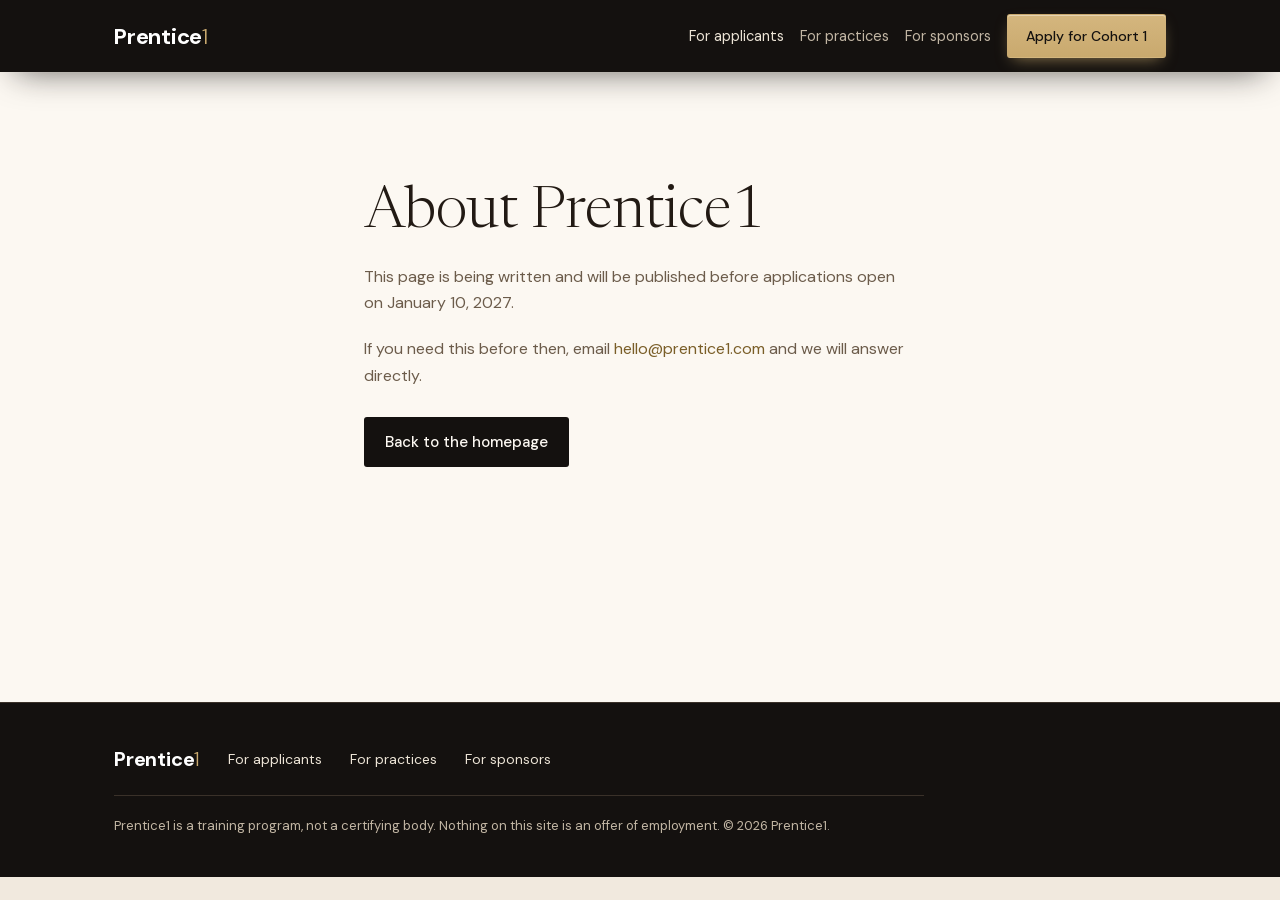
==== about/index.html @ 549a9b2e "Add /apply, the policy stubs, 404, robots, sitemap and the icon set /apply is single column on cream" ====
<!doctype html>
<html lang="en">
<head>
<meta charset="utf-8">
<meta name="viewport" content="width=device-width, initial-scale=1, viewport-fit=cover">
<meta name="theme-color" content="#14110F">
<title>About Prentice1 · Prentice1</title>
<meta name="description" content="Who Prentice1 is and why the program exists.">
<meta name="robots" content="noindex,follow">
<link rel="canonical" href="https://prentice1.com/about/">
<link rel="icon" href="/favicon.ico" sizes="any">
<link rel="icon" href="/assets/og/icon.svg" type="image/svg+xml">
<link rel="apple-touch-icon" href="/apple-touch-icon.png">
<link rel="manifest" href="/site.webmanifest">
<link rel="stylesheet" href="/assets/fonts/fonts.css">
<link rel="stylesheet" href="/assets/css/site.css">
</head>
<body>
<a class="skip" href="#main">Skip to content</a>
<header class="header">
  <div class="header__inner">
    <a class="wordmark" href="/">Prentice<span>1</span></a>
    <button class="menu-btn" data-menu-toggle aria-expanded="false" aria-controls="primary-nav">Menu</button>
    <nav class="nav" id="primary-nav" aria-label="Main">
      <a class="nav__link" href="/">For applicants</a>
      <a class="nav__link nav__link--dim" href="/practices/">For practices</a>
      <a class="nav__link nav__link--dim" href="/sponsors/">For sponsors</a>
      <a class="btn btn--gold nav__cta" href="/apply/">Apply for Cohort 1</a>
    </nav>
  </div>
</header>
<main id="main" class="plain">
  <div class="plain__wrap">
    <h1>About Prentice1</h1>
    <p>This page is being written and will be published before applications open on January 10, 2027.</p>
    <p>If you need this before then, email <a href="mailto:hello@prentice1.com">hello@prentice1.com</a> and we will answer directly.</p>
    <div class="plain__actions">
      <a class="btn btn--ink" href="/">Back to the homepage</a>
    </div>
  </div>
</main>
<footer class="footer footer--compact">
  <div class="wrap">
    <div class="footer__row">
      <span class="wordmark wordmark--sm">Prentice<span>1</span></span>
      <a href="/">For applicants</a>
      <a href="/practices/">For practices</a>
      <a href="/sponsors/">For sponsors</a>
    </div>
    <p class="footer__legal">Prentice1 is a training program, not a certifying body. Nothing on this site is an offer of employment. &copy; 2026 Prentice1.</p>
  </div>
</footer>
<script src="/assets/js/site.js" defer></script>
</body>
</html>
---- assets/fonts/fonts.css ----
/* Prentice1 web fonts, self-hosted (latin subset).
   Source: Google Fonts, SIL Open Font License 1.1 — self-hosting is permitted.

   DM Sans and Newsreader are VARIABLE fonts (verified: fvar/gvar/avar present
   in the woff2 table directory). Google served a byte-identical file for every
   weight requested, so the handoff shipped four copies of DM Sans and two of
   Newsreader. Declaring a weight range against one file instead drops 311 KB
   and, more importantly, four HTTP requests down to two.

   DM Mono and Gilda Display are static; their files differ and both stay. */

/* --- Newsreader · display serif (brand book §05) ------------------------- */
@font-face {
  font-family: 'Newsreader';
  font-style: normal;
  font-weight: 300 400;
  font-display: swap;
  src: url('./Newsreader.woff2') format('woff2');
  unicode-range: U+0000-00FF, U+0131, U+0152-0153, U+02BB-02BC, U+02C6, U+02DA, U+02DC, U+0304, U+0308, U+0329, U+2000-206F, U+20AC, U+2122, U+2191, U+2193, U+2212, U+2215, U+FEFF, U+FFFD;
}
@font-face {
  font-family: 'Newsreader';
  font-style: italic;
  font-weight: 300;
  font-display: swap;
  src: url('./Newsreader-Italic.woff2') format('woff2');
  unicode-range: U+0000-00FF, U+0131, U+0152-0153, U+02BB-02BC, U+02C6, U+02DA, U+02DC, U+0304, U+0308, U+0329, U+2000-206F, U+20AC, U+2122, U+2191, U+2193, U+2212, U+2215, U+FEFF, U+FFFD;
}

/* --- Gilda Display · large numerals only, 26px and up -------------------- */
@font-face {
  font-family: 'Gilda Display';
  font-style: normal;
  font-weight: 400;
  font-display: swap;
  src: url('./GildaDisplay.woff2') format('woff2');
  unicode-range: U+0000-00FF, U+0131, U+0152-0153, U+02BB-02BC, U+02C6, U+02DA, U+02DC, U+0304, U+0308, U+0329, U+2000-206F, U+20AC, U+2122, U+2191, U+2193, U+2212, U+2215, U+FEFF, U+FFFD;
}

/* --- DM Sans · interface and body; 700 wordmark, 300 the logo's "1" ------ */
@font-face {
  font-family: 'DM Sans';
  font-style: normal;
  font-weight: 300 700;
  font-display: swap;
  src: url('./DMSans.woff2') format('woff2');
  unicode-range: U+0000-00FF, U+0131, U+0152-0153, U+02BB-02BC, U+02C6, U+02DA, U+02DC, U+0304, U+0308, U+0329, U+2000-206F, U+20AC, U+2122, U+2191, U+2193, U+2212, U+2215, U+FEFF, U+FFFD;
}

/* --- DM Mono · eyebrows, labels, IDs, the pause control ------------------ */
@font-face {
  font-family: 'DM Mono';
  font-style: normal;
  font-weight: 400;
  font-display: swap;
  src: url('./DMMono-400.woff2') format('woff2');
  unicode-range: U+0000-00FF, U+0131, U+0152-0153, U+02BB-02BC, U+02C6, U+02DA, U+02DC, U+0304, U+0308, U+0329, U+2000-206F, U+20AC, U+2122, U+2191, U+2193, U+2212, U+2215, U+FEFF, U+FFFD;
}
@font-face {
  font-family: 'DM Mono';
  font-style: normal;
  font-weight: 500;
  font-display: swap;
  src: url('./DMMono-500.woff2') format('woff2');
  unicode-range: U+0000-00FF, U+0131, U+0152-0153, U+02BB-02BC, U+02C6, U+02DA, U+02DC, U+0304, U+0308, U+0329, U+2000-206F, U+20AC, U+2122, U+2191, U+2193, U+2212, U+2215, U+FEFF, U+FFFD;
}
---- assets/css/site.css ----
/* ============================================================================
   Prentice1 — shared stylesheet
   Values come from Brand Book Rev 2.0 (Oct 2026). Where the brand book, the
   redesign README and the .dc.html reference files disagree, the brand book
   wins — that is its own closing rule.
   ========================================================================= */

:root {
  /* --- Colour (brand book §04) ------------------------------------------ */
  --charcoal:      #14110F;   /* header, dark sections, heroes, footer */
  --stage:         #1C1815;   /* behind videos while they load */
  --page:          #F1E9DE;   /* body ground; the live-week section */
  --cream:         #FCF8F2;   /* cards; light sections */
  --gold-wash:     #FBF2E0;   /* audience tile fill, hover tint */
  --rule:          #E4D8C4;   /* borders, dividers */

  --ink:           #221A14;   /* primary text on light */
  --ink-2:         #6C5C4B;   /* body on light — the LIGHTEST ink allowed on cream */
  --ink-muted:     #9A8975;   /* footer column labels */
  --on-dark:       #ECE4D6;   /* primary text on charcoal */
  --on-dark-dim:   #C2B6A4;   /* secondary text on charcoal */

  --gold:          #C9A96E;   /* the accent: CTAs, rules, focus rings */
  --gold-top:      #D4B67E;   /* top stop of the CTA gradient */
  --gold-light:    #E8C07A;   /* gold text on dark, eyebrows on dark */
  --highlight:     #F2D49C;   /* gold text on the CTA-section secondary button */
  --gold-deep:     #7A5E28;   /* ALL gold text on cream — never --gold (2.1:1) */
  --link-hover:    #5E4720;
  --divider-dark:  #3A3129;   /* dividers on charcoal */

  /* States are never decoration and never appear without a word (§04).
     The site uses only the error tone, for form validation on /apply.
     TODO: confirm the full state ramp against the brand book's colour section
     before any second state is introduced. */
  --state-err:     #A8503E;

  /* --- Type (brand book §05) -------------------------------------------- */
  --display: 'Newsreader', Georgia, serif;        /* headlines, section titles */
  --numeral: 'Gilda Display', Georgia, serif;     /* figures 26px+ ONLY, never words */
  --sans:    'DM Sans', system-ui, sans-serif;    /* everything read or pressed */
  --mono:    'DM Mono', monospace;                /* eyebrows, labels, IDs */

  /* --- Space (brand book §09) ------------------------------------------- */
  --s-1: 4px;   --s-2: 8px;   --s-3: 10px;  --s-4: 12px;
  --s-5: 14px;  --s-6: 16px;  --s-7: 20px;  --s-8: 24px;
  --s-9: 32px;  --s-10: 40px; --s-11: 56px; --s-12: 72px;

  --gutter:  clamp(20px, 5vw, 64px);
  --section: clamp(64px, 9vw, 112px);
  --measure: 1180px;   /* content max-width */
  --measure-faq: 880px;
  --measure-tile: 960px;

  /* --- Form and depth (brand book §06) ---------------------------------- */
  --r-control: 3px;    /* buttons, inputs */
  --r-card:    8px;    /* cards, image frames, dark CTA panels */
  --r-frame:   10px;   /* the screen-recording frame */
  --r-pill:    100px;  /* pills, chips, audience CTAs */

  --shadow-card:  0 1px 2px rgba(34,26,20,0.03), 0 8px 24px -16px rgba(34,26,20,0.14);
  --shadow-gold:  0 1px 2px rgba(34,26,20,0.04), 0 12px 28px -18px rgba(122,94,40,0.35);
  --shadow-dark:  inset 0 1px 0 rgba(255,255,255,0.05), 0 2px 4px rgba(34,26,20,0.12), 0 28px 60px -28px rgba(20,17,15,0.7);
  --shadow-cta:   inset 0 1px 0 rgba(255,255,255,0.4), 0 6px 16px -6px rgba(201,169,110,0.7);
  --shadow-head:  0 1px 0 rgba(236,228,214,0.07), 0 14px 34px -16px rgba(20,17,15,0.7);
  --shadow-media: 0 30px 60px -30px rgba(20,17,15,0.45);

  /* --- Motion (brand book §07) ------------------------------------------
     One curve. Nothing over 600ms. Nothing bounces. Nothing slides in from an
     edge. The sign-in transition is the single exception and lives in the
     platform, not here. */
  --ease: cubic-bezier(0.22, 0.7, 0.2, 1);
  --t-fast: 240ms;
  --t-base: 380ms;
  --t-slow: 560ms;
}

/* The grounds are fixed per section (§14) — there is deliberately no
   prefers-color-scheme handling. The previous site interpolated the whole
   palette on scroll; Rev 2.0 replaced that with solid, per-section grounds. */

/* ============================================================================
   Base
   ========================================================================= */

*, *::before, *::after { box-sizing: border-box; }

html { scroll-behavior: smooth; }

html, body { margin: 0; padding: 0; background: var(--page); }

body {
  font-family: var(--sans);
  font-size: 16px;
  line-height: 1.6;
  color: var(--ink);
  -webkit-font-smoothing: antialiased;
  font-variant-numeric: lining-nums;   /* numbers sit on the baseline (§05) */
}

a { color: var(--gold-deep); text-decoration: none; }
a:hover { color: var(--link-hover); text-decoration: underline; }

img, video { max-width: 100%; display: block; }

button, input, select, textarea { font: inherit; color: inherit; }

/* §13: no control without a visible focus ring. */
:focus-visible { outline: 2px solid var(--gold); outline-offset: 3px; }

::selection { background: rgba(201, 169, 110, 0.35); }

h1, h2, h3, h4 { margin: 0; font-family: var(--display); font-weight: 300; color: var(--ink); }

/* §05: display headings never break to one word per line. */
h1, h2 { text-wrap: pretty; }

p { margin: 0; }

/* ============================================================================
   Shared primitives
   ========================================================================= */

.wrap { max-width: var(--measure); margin: 0 auto; padding-inline: var(--gutter); }

/* Anchor targets clear the sticky header. */
[id] { scroll-margin-top: 64px; }

/* §05 floor: 10.5px is the smallest text anywhere. */
.eyebrow {
  font-family: var(--mono);
  font-size: 11.5px;
  letter-spacing: 0.12em;
  text-transform: uppercase;
  color: var(--gold-deep);
}
.eyebrow--on-dark { color: var(--gold-light); }

/* Skip link: off-screen until focused, then a gold pill top-left. */
.skip {
  position: absolute;
  left: -9999px;
  top: 8px;
  z-index: 100;
  background: var(--gold);
  color: var(--charcoal);
  padding: 8px 14px;
  border-radius: var(--r-pill);
}
.skip:focus { left: 8px; text-decoration: none; }

/* --- Buttons -------------------------------------------------------------
   §07: hover lifts 1px on the website, and every button presses to 0.985. */
.btn {
  display: inline-flex;
  align-items: center;
  justify-content: center;
  gap: var(--s-2);
  padding: 12px 20px;
  border: 1px solid transparent;
  border-radius: var(--r-control);
  font-size: 15px;
  font-weight: 500;
  text-decoration: none;
  cursor: pointer;
  transition: transform var(--t-fast) var(--ease),
              background-color var(--t-fast) var(--ease),
              border-color var(--t-fast) var(--ease),
              color var(--t-fast) var(--ease);
}
.btn:hover { text-decoration: none; transform: translateY(-1px); }
.btn:active { transform: scale(0.985); }

.btn--gold {
  background: linear-gradient(180deg, var(--gold-top) 0%, var(--gold) 100%);
  color: var(--charcoal);
  box-shadow: var(--shadow-cta);
  white-space: nowrap;
}
.btn--gold:hover { color: var(--charcoal); }

.btn--outline {
  background: transparent;
  border-color: var(--gold);
  color: var(--gold-light);
}
.btn--outline:hover { color: var(--highlight); }

/* Solid charcoal on a video ground — must stay readable over moving footage. */
.btn--dark {
  background: var(--charcoal);
  border-color: var(--gold);
  color: var(--highlight);
}
.btn--dark:hover { color: var(--highlight); }

.btn--ink { background: var(--charcoal); color: var(--cream); }
.btn--ink:hover { color: var(--cream); }

/* --- Motion utilities ----------------------------------------------------
   §13: no content depends on motion. Everything below renders visible by
   default; site.js adds .motion-ready to <html> only once it has confirmed
   IntersectionObserver support, and only then do the hidden states apply.
   If the script never runs, the page simply reads. */

.motion-ready .rv {
  opacity: 0;
  transform: translateY(6px);
  transition: opacity var(--t-base) var(--ease) var(--rv-delay, 0s),
              transform var(--t-base) var(--ease) var(--rv-delay, 0s);
}
.motion-ready .rv.is-in { opacity: 1; transform: none; }

.motion-ready .unveil {
  opacity: 0;
  transform: scale(1.01);
  transition: opacity var(--t-slow) var(--ease), transform var(--t-slow) var(--ease);
}
.motion-ready .unveil.is-in { opacity: 1; transform: none; }

/* Scroll progress: a mapping of position, not an animation, so it has no
   duration to cap. */
.progress {
  position: fixed;
  inset: 0 0 auto 0;
  height: 2px;
  background: var(--gold);
  transform: scaleX(0);
  transform-origin: 0 50%;
  z-index: 60;
  pointer-events: none;
}

/* §07: reduced motion is mandatory — every animation collapses to 1ms. */
@media (prefers-reduced-motion: reduce) {
  html { scroll-behavior: auto; }
  *, *::before, *::after {
    animation-duration: 1ms !important;
    animation-iteration-count: 1 !important;
    transition-duration: 1ms !important;
  }
  .motion-ready .rv,
  .motion-ready .unveil { opacity: 1; transform: none; }
  .progress { display: none; }
}

/* ============================================================================
   Layout helpers
   ========================================================================= */

.stack-32 { display: flex; flex-direction: column; gap: var(--s-9); }
.stack-36 { display: flex; flex-direction: column; gap: 36px; }
.stack-40 { display: flex; flex-direction: column; gap: var(--s-10); }
.stack-56 { display: flex; flex-direction: column; gap: clamp(40px, 5vw, 64px); }

.section { padding: var(--section) 0; }
.section--cream    { background: var(--cream); }
.section--page     { background: var(--page); }
.section--ruled    { border-top: 1px solid var(--rule); border-bottom: 1px solid var(--rule); }
.section--top-rule { border-top: 1px solid var(--rule); }

.sec-head { display: flex; flex-direction: column; gap: var(--s-5); max-width: 720px; }
.sec-head--narrow { max-width: 640px; gap: var(--s-6); }
.sec-head h2 { font-size: clamp(38px, 4.6vw, 58px); line-height: 1.02; }
.h2--big { font-size: clamp(44px, 5.6vw, 76px); line-height: 1; letter-spacing: -0.015em; }
.lede { font-size: 17px; line-height: 1.65; color: var(--ink-2); }

.credit { font-size: 12px; color: var(--ink-2); margin-top: var(--s-5); }

/* ============================================================================
   Header
   ========================================================================= */

.header {
  position: sticky; top: 0; z-index: 50;
  background: var(--charcoal);
  box-shadow: var(--shadow-head);
}
.header__inner {
  max-width: var(--measure); margin: 0 auto;
  padding: var(--s-5) var(--gutter);
  display: flex; align-items: center; gap: var(--s-8); flex-wrap: wrap;
}

/* Brand book §03: "Prentice" DM Sans 700, the "1" DM Sans 300 in gold.
   The reference file set the 1 at 400; the brand book wins. */
.wordmark { font-size: 22px; font-weight: 700; color: #FFFFFF; letter-spacing: -0.01em; text-decoration: none; }
.wordmark:hover { color: #FFFFFF; text-decoration: none; }
.wordmark span { color: var(--gold); font-weight: 300; }
.wordmark--sm { font-size: 20px; }

.nav { display: flex; gap: 6px var(--s-6); flex-wrap: wrap; align-items: center; flex: 1; justify-content: flex-end; }
.nav__link { color: var(--on-dark); font-size: 14.5px; }
.nav__link:hover { color: var(--gold-light); text-decoration: none; }
.nav__link--dim { color: var(--on-dark-dim); }
.nav__divider { width: 1px; height: 18px; background: rgba(236, 228, 214, 0.22); }
.nav__cta { font-size: 14px; padding: var(--s-3) 18px; }
/* .btn is inline-flex, which beats the browser's own [hidden] rule — without this
   a signed-out visitor would still see Dashboard. */
.auth[hidden] { display: none; }

.menu-btn {
  display: none;
  background: none; border: 1px solid rgba(236, 228, 214, 0.25);
  color: var(--on-dark); padding: var(--s-2) var(--s-4);
  border-radius: var(--r-control); cursor: pointer; font-size: 14px;
}

@media (max-width: 820px) {
  .menu-btn { display: block; margin-left: auto; }
  .nav {
    display: none; width: 100%; flex-direction: column;
    align-items: flex-start; gap: var(--s-5); padding-top: var(--s-6);
  }
  .nav.is-open { display: flex; }
  /* Rotated for the column menu: a 1px x 18px bar stacked between full-width
     rows reads as a stray tick rather than a separator. */
  .nav__divider { width: 100%; height: 1px; }
}

/* ============================================================================
   Hero
   ========================================================================= */

.hero { background: var(--charcoal); position: relative; overflow: hidden; }
.hero__media { position: absolute; inset: 0; }
.hero__video {
  position: absolute; top: 0; bottom: 0; right: 0; left: 18%;
  width: 82%; height: 100%;
  object-fit: cover; object-position: 30% 30%;
  opacity: 0.62; filter: saturate(0.8) contrast(1.05);
  -webkit-mask-image: linear-gradient(90deg, transparent 0%, #000 12%);
          mask-image: linear-gradient(90deg, transparent 0%, #000 12%);
}
.hero__scrim {
  position: absolute; inset: 0;
  background: linear-gradient(90deg, rgba(20,17,15,0.94) 0%, rgba(20,17,15,0.84) 36%, rgba(20,17,15,0.28) 70%, rgba(20,17,15,0.42) 100%);
}
.hero__fade {
  position: absolute; left: 0; right: 0; bottom: 0; height: 42%;
  background: linear-gradient(180deg, transparent, var(--charcoal));
}
.hero__glow {
  position: absolute; left: -10%; top: -20%; width: 60%; height: 90%;
  background: radial-gradient(closest-side, rgba(201,169,110,0.14), transparent);
  pointer-events: none;
}

.hero__inner {
  position: relative; max-width: var(--measure); margin: 0 auto;
  padding: clamp(48px, 7vw, 96px) var(--gutter) 0;
  display: flex; flex-wrap: wrap; gap: clamp(32px, 5vw, 64px); align-items: flex-end;
}
.hero__col {
  flex: 1.6 1 520px; min-width: 0; max-width: 720px;
  display: flex; flex-direction: column; gap: 22px;
  padding-bottom: clamp(0px, 4vw, 56px);
}
.hero__spacer { height: clamp(24px, 9vh, 110px); }
.hero__h1 {
  font-size: clamp(44px, 5.4vw, 74px); line-height: 1;
  letter-spacing: -0.02em; color: #FFFFFF;
}
.hero__sub {
  font-family: var(--display); font-style: italic; font-weight: 300;
  font-size: clamp(24px, 2.6vw, 30px); line-height: 1.2; color: var(--gold-light);
}
.hero__lede { font-size: 17px; line-height: 1.65; color: var(--on-dark-dim); max-width: 54ch; text-wrap: pretty; }
.hero__actions { display: flex; gap: var(--s-4); flex-wrap: wrap; align-items: center; margin-top: 6px; }
.hero__micro { font-size: 13.5px; color: var(--on-dark-dim); }

/* WCAG 2.2.2 pause control. */
.pause-pill {
  position: absolute; right: var(--gutter); top: var(--s-8); z-index: 3;
  display: flex; align-items: center; gap: var(--s-2);
  background: rgba(20, 17, 15, 0.55);
  border: 1px solid rgba(236, 228, 214, 0.25);
  color: var(--on-dark);
  border-radius: var(--r-pill); padding: 7px var(--s-4);
  font-family: var(--mono); font-size: 10.5px; letter-spacing: 0.1em;
  cursor: pointer; backdrop-filter: blur(8px);
  transition: border-color var(--t-fast) var(--ease), color var(--t-fast) var(--ease);
}
.pause-pill:hover { border-color: var(--gold); color: var(--gold-light); }

.factbar-wrap { position: relative; max-width: var(--measure); margin: 0 auto; padding: 0 var(--gutter); }
.factbar {
  margin: 0; display: grid;
  grid-template-columns: repeat(auto-fit, minmax(min(100%, 200px), 1fr));
  border-top: 1px solid rgba(201, 169, 110, 0.6);
}
.factbar__item { padding: 22px var(--s-7) 26px; border-right: 1px solid rgba(236, 228, 214, 0.12); }
.factbar__item:first-child { padding-left: 0; }
.factbar__item:last-child { padding-right: 0; border-right: 0; }
.factbar dt { font-family: var(--mono); font-size: 11px; letter-spacing: 0.1em; color: var(--on-dark-dim); }
.factbar dd { margin: 6px 0 0; font-size: 17px; color: #FFFFFF; }

/* ============================================================================
   Audience tile
   ========================================================================= */

.audience {
  background: var(--cream); border-bottom: 1px solid var(--rule);
  padding: clamp(40px, 5vw, 64px) var(--gutter);
}
.audience__tile {
  max-width: var(--measure-tile); margin: 0 auto;
  background: var(--gold-wash);
  border: 1px solid rgba(201, 169, 110, 0.55);
  border-radius: var(--r-card); overflow: hidden;
  display: grid; grid-template-columns: repeat(auto-fit, minmax(min(100%, 320px), 1fr));
  grid-auto-rows: auto;
  box-shadow: var(--shadow-gold);
}
/* Subgrid keeps the label, title, description and link aligned across both halves. */
.audience__half {
  display: grid; grid-row: span 4; grid-template-rows: subgrid; row-gap: 6px;
  padding: clamp(22px, 2.6vw, 30px) clamp(22px, 2.8vw, 34px);
  color: var(--ink);
  transition: background-color var(--t-fast) var(--ease);
}
.audience__half:hover { background: #F6E7CB; color: var(--ink); text-decoration: none; }
.audience__half--right { border-left: 1px solid rgba(201, 169, 110, 0.55); }
.audience__t { font-family: var(--display); font-weight: 400; font-size: clamp(22px, 2.2vw, 26px); line-height: 1.1; color: var(--charcoal); }
.audience__b { font-size: 14.5px; line-height: 1.5; color: var(--ink-2); }
.audience__go { margin-top: var(--s-3); font-size: 14px; font-weight: 500; color: var(--gold-deep); }

/* ============================================================================
   How it works
   ========================================================================= */

.phase-grid { display: grid; grid-template-columns: repeat(auto-fit, minmax(min(100%, 300px), 1fr)); gap: var(--s-6); }
.phase-card {
  background: var(--cream); border: 1px solid var(--rule);
  border-radius: var(--r-card); padding: 26px;
  display: flex; flex-direction: column; gap: var(--s-4);
  box-shadow: var(--shadow-card);
  transition: border-color var(--t-fast) var(--ease);
}
/* §07 gives the 1px lift to buttons; cards turn their border gold and do not move. */
.phase-card:hover { border-color: var(--gold); text-decoration: none; }
.phase-card h3 { font-weight: 400; font-size: 32px; line-height: 1.05; }
.phase-card p { font-size: 15px; line-height: 1.6; color: var(--ink-2); }
.phase-card .go { margin-top: auto; padding-top: 6px; font-size: 14px; font-weight: 500; color: var(--gold-deep); }
.phase-card--dark { background: var(--charcoal); border-color: var(--charcoal); box-shadow: var(--shadow-dark); }
.phase-card--dark h3 { color: #FFFFFF; }
.phase-card--dark p { color: var(--on-dark-dim); }
.phase-card--dark .go { color: var(--gold-light); }

/* ============================================================================
   Classroom
   ========================================================================= */

.classroom { display: flex; flex-wrap: wrap; gap: clamp(28px, 4vw, 56px); align-items: center; justify-content: center; }
.classroom__fig { margin: 0; flex: 1.3 1 460px; min-width: 0; max-width: 640px; display: flex; flex-direction: column; gap: var(--s-3); }
.classroom__fig figcaption,
.group-fig figcaption { font-size: 13px; color: var(--ink-2); }

.frame { position: relative; width: 100%; overflow: hidden; background: var(--charcoal); box-shadow: var(--shadow-media); }
.frame video { position: absolute; inset: 0; width: 100%; height: 100%; object-fit: cover; }
.frame--square { aspect-ratio: 1 / 1; border-radius: var(--r-frame); border: 1px solid var(--rule); }
.frame--square video { object-position: 50% 50%; }
.frame--16x9 { aspect-ratio: 16 / 9; border-radius: var(--r-card); background: var(--stage); }
.frame--16x9 video { object-position: 40% 30%; }

.hairline-list { flex: 1 1 340px; min-width: 0; max-width: 520px; display: flex; flex-direction: column; border-top: 1px solid var(--charcoal); }
.hairline-list__item { padding: 18px 0; border-bottom: 1px solid var(--rule); }
.hairline-list__t { font-size: 16px; font-weight: 500; color: var(--ink); }
.hairline-list__b { margin-top: var(--s-1); font-size: 15px; line-height: 1.55; color: var(--ink-2); }

/* ============================================================================
   Live week
   ========================================================================= */

.group-fig { margin: 0; display: flex; flex-direction: column; gap: var(--s-3); }
.group-fig img {
  width: 100%; height: auto; aspect-ratio: 21 / 9; object-fit: cover; object-position: center 22%;
  border-radius: var(--r-card); box-shadow: var(--shadow-media);
}
.feature-grid { display: grid; grid-template-columns: repeat(auto-fit, minmax(min(100%, 260px), 1fr)); gap: 28px; }
.feature { padding: var(--s-7) 0 0; border-top: 1px solid var(--charcoal); display: flex; flex-direction: column; gap: var(--s-2); }
.feature h3 { font-family: var(--sans); font-size: 19px; font-weight: 500; color: var(--ink); }
.feature p { font-size: 15px; line-height: 1.6; color: var(--ink-2); }

/* ============================================================================
   Prentice Day
   ========================================================================= */

.pday { background: var(--charcoal); border-top: 1px solid var(--gold); position: relative; overflow: hidden; }
.pday__media { position: absolute; inset: 0; }
.pday__video {
  position: absolute; top: 0; bottom: 0; right: 0; left: 18%;
  width: 82%; height: 100%;
  object-fit: cover; object-position: 50% 40%;
  opacity: 0.62; filter: saturate(0.75) contrast(1.05);
  -webkit-mask-image: linear-gradient(90deg, transparent 0%, #000 16%);
          mask-image: linear-gradient(90deg, transparent 0%, #000 16%);
}
.pday__scrim {
  position: absolute; inset: 0;
  background: linear-gradient(90deg, rgba(20,17,15,0.94) 0%, rgba(20,17,15,0.84) 36%, rgba(20,17,15,0.28) 70%, rgba(20,17,15,0.42) 100%);
}
.pday__fade { position: absolute; left: 0; right: 0; bottom: 0; height: 45%; background: linear-gradient(180deg, transparent, var(--charcoal)); }
.pday__inner {
  position: relative; max-width: var(--measure); margin: 0 auto;
  padding: clamp(96px, 13vw, 180px) var(--gutter) clamp(48px, 6vw, 72px);
  display: flex; flex-direction: column; gap: var(--s-9);
}
.pday__h2 { font-size: clamp(56px, 8vw, 112px); line-height: 0.95; color: #FFFFFF; }
.pday__lede { font-size: 18px; line-height: 1.65; color: var(--on-dark); max-width: 56ch; text-wrap: pretty; }
.pday__disclaimer {
  padding-top: var(--s-7); border-top: 1px solid rgba(236, 228, 214, 0.16);
  font-size: 13.5px; line-height: 1.6; color: var(--on-dark-dim); max-width: 76ch;
}

.statrow {
  display: grid; grid-template-columns: repeat(auto-fit, minmax(min(100%, 220px), 1fr));
  border-top: 1px solid var(--gold); margin-top: clamp(16px, 4vw, 48px);
}
.stat {
  padding: 26px var(--s-7); border-right: 1px solid rgba(236, 228, 214, 0.16);
  display: flex; flex-direction: column; align-items: center; text-align: center; gap: var(--s-2);
}
.stat:last-child { border-right: 0; }
.stat b { font-family: var(--numeral); font-weight: 400; font-size: clamp(52px, 6vw, 76px); line-height: 1; color: #FFFFFF; }
.stat .stat--gold { color: var(--gold-light); }
.stat span { font-size: 14px; color: var(--on-dark-dim); }

/* ============================================================================
   Who trains you
   ========================================================================= */

.rivkin {
  display: flex; flex-wrap: wrap; gap: clamp(28px, 4vw, 56px); align-items: stretch;
  border-top: 2px solid var(--charcoal); padding-top: var(--s-9);
}
.rivkin__photo {
  flex: 1 1 320px; min-width: 0; max-width: 460px; min-height: 420px;
  position: relative; border-radius: var(--r-card); overflow: hidden; background: var(--rule);
}
.rivkin__photo img { position: absolute; inset: 0; width: 100%; height: 100%; object-fit: cover; object-position: center 18%; }
.rivkin__body { flex: 1.2 1 400px; min-width: 0; display: flex; flex-direction: column; gap: var(--s-5); }
.rivkin__name { font-size: clamp(32px, 3.8vw, 52px); line-height: 1; white-space: nowrap; }
.rivkin__lead { font-size: 17px; color: var(--ink); }
.creds { list-style: none; margin: var(--s-2) 0 0; padding: 0; border-top: 1px solid var(--rule); }
.creds li { padding: 11px 0; border-bottom: 1px solid var(--rule); font-size: 15.5px; }
.rivkin__video { margin-top: var(--s-5); }

.carousel { display: flex; flex-direction: column; gap: var(--s-6); margin-top: clamp(8px, 2vw, 24px); }
.carousel__head { display: flex; justify-content: space-between; align-items: center; gap: var(--s-6); flex-wrap: wrap; }
.carousel__ctrls { display: flex; align-items: center; gap: var(--s-5); }
.carousel__dots { display: flex; gap: 6px; }
.dot {
  width: 6px; height: 6px; border: 0; padding: 0; border-radius: 3px;
  background: var(--rule); cursor: pointer;
  transition: width var(--t-fast) var(--ease), background-color var(--t-fast) var(--ease);
}
.dot.is-on { width: 22px; background: var(--gold-deep); }
.carousel__btn {
  width: 38px; height: 38px; border-radius: 50%;
  border: 1px solid var(--gold); background: transparent; color: var(--gold-deep);
  cursor: pointer; font-size: 15px; display: flex; align-items: center; justify-content: center;
  transition: background-color var(--t-fast) var(--ease);
}
.carousel__btn:hover { background: var(--gold-wash); }
/* No `scroll-behavior: smooth` here, deliberately. Combined with
   `scroll-snap-type: x mandatory` it deadlocks: snap re-targets the in-flight
   smooth scroll on every frame and scrollLeft never leaves 0, so the arrows
   and the auto-advance silently do nothing. site.js passes `behavior` to
   scrollTo instead, which snaps correctly and still animates. Native touch
   and trackpad scrolling are unaffected. */
.carousel__track {
  display: flex; gap: var(--s-6); overflow-x: auto;
  scroll-snap-type: x mandatory;
  scrollbar-width: none;
  border-top: 1px solid var(--charcoal); padding-top: var(--s-7);
}
.carousel__track::-webkit-scrollbar { display: none; }
.fac-card {
  flex: 0 0 min(100%, 440px); scroll-snap-align: start;
  display: grid; grid-template-columns: 140px minmax(0, 1fr);
  background: var(--cream); border: 1px solid var(--rule);
  border-radius: var(--r-card); overflow: hidden; box-shadow: var(--shadow-card);
}
.fac-card img { width: 140px; height: 180px; object-fit: cover; object-position: center 18%; }
.fac-card__body { padding: var(--s-7) 22px; display: flex; flex-direction: column; gap: 6px; }
.fac-card__head { display: flex; align-items: baseline; gap: var(--s-3); flex-wrap: wrap; }
.fac-card__name { font-family: var(--display); font-weight: 400; font-size: 26px; line-height: 1; color: var(--charcoal); }
.fac-card__cred { font-family: var(--mono); font-size: 11px; letter-spacing: 0.1em; color: var(--gold-deep); }
.fac-card p { margin: var(--s-1) 0 0; font-size: 14.5px; line-height: 1.55; color: var(--ink-2); }

.also { display: flex; flex-direction: column; gap: var(--s-6); margin-top: clamp(8px, 2vw, 24px); }
.also__grid { display: grid; grid-template-columns: repeat(auto-fit, minmax(min(100%, 380px), 1fr)); gap: var(--s-7) clamp(28px, 4vw, 56px); }
.teacher { display: grid; grid-template-columns: 56px minmax(0, 1fr); gap: var(--s-6); align-items: start; padding: var(--s-7) 0 0; border-top: 1px solid var(--charcoal); }
.teacher img { width: 56px; height: 56px; border-radius: 50%; object-fit: cover; }
.teacher__body { display: flex; flex-direction: column; gap: var(--s-1); }
.teacher__head { display: flex; flex-wrap: wrap; gap: var(--s-1) var(--s-3); align-items: baseline; }
.teacher__name { font-size: 16px; font-weight: 500; color: var(--ink); }
.teacher__tag { font-family: var(--mono); font-size: 10.5px; letter-spacing: 0.08em; color: var(--gold-deep); }
.teacher__title { font-size: 15px; line-height: 1.5; color: var(--ink); }
.teacher__bg { font-size: 13.5px; color: var(--ink-2); }

/* ============================================================================
   Tuition and admissions
   ========================================================================= */

.tuition { display: grid; grid-template-columns: repeat(auto-fit, minmax(min(100%, 400px), 1fr)); gap: clamp(32px, 5vw, 64px); align-items: start; }
.tuition__left { display: flex; flex-direction: column; gap: var(--s-7); }
.price { font-family: var(--numeral); font-weight: 400; font-size: clamp(64px, 8vw, 96px); line-height: 0.9; color: var(--charcoal); }
.tuition__fin { font-size: 16px; line-height: 1.6; color: var(--ink-2); }
.tuition__lists { display: grid; grid-template-columns: repeat(auto-fit, minmax(min(100%, 220px), 1fr)); gap: var(--s-8); border-top: 1px solid var(--charcoal); padding-top: var(--s-7); }
.tuition__lt { font-size: 14px; font-weight: 500; color: var(--ink); margin-bottom: var(--s-2); }
.ticks { list-style: none; margin: 0; padding: 0; display: flex; flex-direction: column; gap: 7px; font-size: 14.5px; line-height: 1.45; color: var(--ink); }
.ticks li { display: flex; gap: var(--s-2); }
.ticks .tick { color: var(--gold-deep); }
.ticks--muted { color: var(--ink-2); }
.ticks--muted .tick { color: inherit; }
.tuition__policy { display: inline-block; margin-top: var(--s-6); font-size: 14px; text-decoration: underline; }

.panel-dark {
  background: var(--charcoal); border-radius: var(--r-card);
  padding: clamp(24px, 3vw, 36px);
  display: flex; flex-direction: column; gap: var(--s-7);
  box-shadow: var(--shadow-dark);
}
.steps { list-style: none; margin: 0; padding: 0; }
.steps li { display: grid; grid-template-columns: 40px minmax(0, 1fr); gap: var(--s-4); padding: var(--s-6) 0; border-bottom: 1px solid var(--divider-dark); }
.steps__n { font-family: var(--numeral); font-size: 26px; line-height: 1; color: var(--gold-light); }
.steps__b { display: flex; flex-direction: column; gap: var(--s-1); }
.steps__t { font-size: 16px; font-weight: 500; color: #FFFFFF; }
.steps__d { font-size: 14.5px; line-height: 1.55; color: var(--on-dark-dim); }
.panel-dark__cta { align-self: flex-start; }

/* ============================================================================
   FAQ
   ========================================================================= */

.faq-wrap { max-width: var(--measure-faq); margin: 0 auto; padding: 0 var(--gutter); display: flex; flex-direction: column; gap: 28px; }
.faq { border-top: 1px solid var(--charcoal); }
.faq__item { border-bottom: 1px solid var(--rule); }
.faq__q {
  width: 100%; display: flex; justify-content: space-between; align-items: center; gap: var(--s-6);
  padding: var(--s-7) 0; background: none; border: 0; cursor: pointer; text-align: left;
  font-family: var(--sans); font-size: 17px; font-weight: 500; color: var(--ink);
}
/* The sign is generated from state, so the marker can never disagree with
   aria-expanded the way two hand-maintained values can. */
.faq__sign { font-family: var(--mono); font-size: 18px; color: var(--gold-deep); }
.faq__q[aria-expanded="false"] .faq__sign::after { content: "+"; }
.faq__q[aria-expanded="true"]  .faq__sign::after { content: "\2013"; }
/* §07: FAQ rows animate opacity only. */
.faq__a { animation: faq-in var(--t-base) var(--ease); }
.faq__a p { margin: 0; padding: 0 var(--s-10) 22px 0; font-size: 15.5px; line-height: 1.65; color: var(--ink-2); }
@keyframes faq-in { from { opacity: 0; } to { opacity: 1; } }

/* ============================================================================
   Final CTA
   ========================================================================= */

.final { background: var(--charcoal); padding: clamp(80px, 11vw, 140px) 0; position: relative; overflow: hidden; }
.final__media { position: absolute; inset: 0; }
.final__video {
  position: absolute; inset: 0; width: 100%; height: 100%;
  object-fit: cover; object-position: 30% 40%;
  opacity: 0.85; filter: saturate(0.95) contrast(1.08);
  transform: scaleX(-1);
}
.final__scrim {
  position: absolute; inset: 0;
  background: linear-gradient(90deg, rgba(20,17,15,0.96) 0%, rgba(20,17,15,0.9) 46%, rgba(20,17,15,0.2) 70%, rgba(20,17,15,0) 100%);
}
.final__inner {
  position: relative; max-width: var(--measure); margin: 0 auto; padding: 0 var(--gutter);
  display: flex; flex-wrap: wrap; gap: var(--s-9); align-items: flex-end; justify-content: space-between;
}
.final__col { display: flex; flex-direction: column; gap: var(--s-5); max-width: 640px; }
.final__col h2 { font-size: clamp(42px, 5.4vw, 72px); line-height: 1; color: #FFFFFF; }
.final__col p { font-size: 17px; color: var(--on-dark-dim); }
.final__actions { display: flex; gap: var(--s-4); flex-wrap: wrap; }

/* ============================================================================
   Footer
   ========================================================================= */

.footer { background: var(--charcoal); border-top: 1px solid var(--divider-dark); padding: var(--s-11) 0 var(--s-10); color: var(--on-dark-dim); }
.footer__cols { display: grid; grid-template-columns: repeat(auto-fit, minmax(min(100%, 170px), 1fr)); gap: 28px; }
.footer__brand { display: flex; flex-direction: column; gap: var(--s-2); font-size: 14px; }
.footer__col { display: flex; flex-direction: column; gap: var(--s-2); font-size: 14px; }
.footer__lt { font-family: var(--mono); font-size: 11px; letter-spacing: 0.1em; color: var(--ink-muted); }
.footer__col a { color: var(--on-dark); }
.footer__col a:hover { color: var(--gold-light); }
.footer__email { color: var(--gold-light); }
.footer__legal { margin: 0; padding-top: var(--s-7); border-top: 1px solid var(--divider-dark); font-size: 13px; line-height: 1.6; max-width: 90ch; }
.footer .wrap { display: flex; flex-direction: column; gap: 36px; }

/* ============================================================================
   Secondary pages (/practices, /sponsors)
   ========================================================================= */

/* Current page in the nav: gold with a gold underline, matching aria-current. */
.nav__link--current {
  color: var(--gold-light);
  border-bottom: 1px solid var(--gold);
  padding-bottom: 2px;
}
.nav__link--current:hover { color: var(--gold-light); }

.section--dark     { background: var(--charcoal); }
.section--gold-top { border-top: 1px solid var(--gold); }
.section--cta      { padding: clamp(64px, 9vw, 104px) 0; }
.h2--on-dark       { color: #FFFFFF; }

/* --- Split hero ---------------------------------------------------------- */
.hero--split { padding-bottom: 0; }
.hero__inner--split   { align-items: flex-end; }
.hero__inner--centred { align-items: center; padding-bottom: clamp(48px, 6vw, 80px); }
.hero__h1--sm { font-size: clamp(42px, 5vw, 68px); line-height: 1.02; }
.hero__h1--lg { font-size: clamp(52px, 7vw, 96px); line-height: 0.98; }
.hero__sub--sm { font-size: clamp(22px, 2.4vw, 28px); line-height: 1.25; }
.hero__lede--bright { color: var(--on-dark); }

/* A 4:5 media frame. The hero variant is flush to the fact bar below it, so
   only its top corners are rounded. */
.media-4x5 {
  flex: 1 1 300px; min-width: 0; position: relative;
  aspect-ratio: 4 / 5; overflow: hidden; background: var(--stage);
  border-radius: var(--r-card);
}
.media-4x5 video { position: absolute; inset: 0; width: 100%; height: 100%; object-fit: cover; }
.media-4x5__ring {
  position: absolute; inset: 0; pointer-events: none;
  border-radius: inherit;
  box-shadow: inset 0 0 0 1px rgba(201, 169, 110, 0.35);
}
.media-4x5--top { max-height: 600px; border-radius: var(--r-card) var(--r-card) 0 0; }
.media-4x5--top video { object-position: 28% 35%; }
.media-4x5--sm { flex: 1 1 260px; max-width: 400px; }
.media-4x5--sm video { object-position: 50% 40%; }
.media-4x5--md { flex: 1 1 280px; max-width: 420px; box-shadow: 0 30px 60px -30px rgba(0, 0, 0, 0.6); }
.media-4x5--md video { object-position: 50% 45%; }

.pause-pill--corner { right: var(--s-5); bottom: var(--s-5); top: auto; }

/* The practices fact bar has no vertical rules between items. */
.factbar--flush .factbar__item { border-right: 0; padding-left: 0; padding-right: var(--s-7); }

/* --- Numbered step cards -------------------------------------------------- */
.step-card {
  background: var(--cream); border: 1px solid var(--rule);
  border-radius: var(--r-card); padding: 26px;
  display: flex; flex-direction: column; gap: var(--s-4);
  box-shadow: var(--shadow-card);
}
.step-card__n { font-family: var(--numeral); font-size: 28px; line-height: 1; color: var(--gold-deep); }
.step-card h3 { font-weight: 400; font-size: 28px; line-height: 1.1; }
.step-card p  { font-size: 15px; line-height: 1.6; color: var(--ink-2); }
.step-card--dark { background: var(--charcoal); border-color: var(--charcoal); box-shadow: var(--shadow-dark); }
.step-card--dark .step-card__n { color: var(--gold-light); }
.step-card--dark h3 { color: #FFFFFF; }
.step-card--dark p  { color: var(--on-dark-dim); }

/* --- Media beside a numbered list ----------------------------------------- */
.split-media { display: flex; flex-wrap: wrap; gap: clamp(32px, 5vw, 64px); align-items: center; }
.split-media__body { flex: 1.5 1 420px; min-width: 0; display: flex; flex-direction: column; gap: 22px; }
.numbered { list-style: none; margin: 0; padding: 0; border-top: 1px solid var(--gold); }
.numbered li { display: grid; grid-template-columns: 40px minmax(0, 1fr); gap: var(--s-4); padding: var(--s-6) 0; border-bottom: 1px solid var(--divider-dark); }
.numbered__n { font-family: var(--numeral); font-size: 24px; line-height: 1; color: var(--gold-light); }
.numbered__b { display: flex; flex-direction: column; gap: var(--s-1); }
.numbered__t { font-size: 16px; font-weight: 500; color: #FFFFFF; }
.numbered__d { font-size: 14.5px; line-height: 1.55; color: var(--on-dark-dim); }
.scope-note { font-size: 13px; line-height: 1.6; color: var(--on-dark-dim); }

/* --- Sponsors: where your product appears --------------------------------- */
.place-card {
  background: var(--cream); border: 1px solid var(--rule);
  border-radius: var(--r-card); padding: 26px;
  display: flex; flex-direction: column; gap: var(--s-4);
  box-shadow: var(--shadow-card);
}
.place-card h3 { font-weight: 400; font-size: 28px; line-height: 1.1; }
.place-card p  { font-size: 15px; line-height: 1.6; color: var(--ink-2); }
.place-card--gold { background: var(--gold-wash); border-color: rgba(201, 169, 110, 0.55); box-shadow: var(--shadow-gold); }

/* --- Sponsorship tiers ----------------------------------------------------
   Carried forward from the previous site, rendered as stacked cards per §12
   rather than the old comparison table, and invoiced rather than sent to a
   card checkout (§13: no B2B buyer sent to a card checkout). */
/* Cards stretch to a common height (the grid default) so the three prices and
   the three CTAs each sit on one line — `align-items: start` let each card
   shrink to its own content and staggered them. */
.tiers { display: grid; grid-template-columns: repeat(auto-fit, minmax(min(100%, 300px), 1fr)); gap: var(--s-6); }
.tier {
  background: var(--cream); border: 1px solid var(--rule);
  border-radius: var(--r-card); padding: 28px;
  display: flex; flex-direction: column; gap: var(--s-7);
  box-shadow: var(--shadow-card);
}
.tier__head { display: flex; flex-direction: column; gap: 6px; padding-bottom: var(--s-6); border-bottom: 1px solid var(--rule); }
.tier__price { font-family: var(--numeral); font-weight: 400; font-size: 52px; line-height: 1; color: var(--charcoal); }
.tier__slots { font-size: 14px; color: var(--ink-2); }
.tier__list { gap: var(--s-3); }
.tier__cta { margin-top: auto; align-self: flex-start; }
.tier--feature { background: var(--charcoal); border-color: var(--charcoal); box-shadow: var(--shadow-dark); }
.tier--feature .tier__head { border-bottom-color: var(--divider-dark); }
.tier--feature .tier__price { color: #FFFFFF; }
.tier--feature .tier__slots { color: var(--on-dark-dim); }
.tier--feature .ticks { color: var(--on-dark); }
.tier--feature .ticks .tick { color: var(--gold-light); }
.tiers__note { font-size: 14px; color: var(--ink-2); }

/* --- Sponsors: disclosure band -------------------------------------------- */
.disclosure { background: var(--charcoal); position: relative; overflow: hidden; padding: clamp(72px, 10vw, 128px) 0; }
.disclosure__media { position: absolute; inset: 0; }
.disclosure__media video {
  position: absolute; inset: 0; width: 100%; height: 100%;
  object-fit: cover; object-position: 70% 40%;
  opacity: 0.45; filter: saturate(0.7);
}
.disclosure__scrim {
  position: absolute; inset: 0;
  background: linear-gradient(90deg, rgba(20,17,15,0.96) 0%, rgba(20,17,15,0.82) 45%, rgba(20,17,15,0.3) 100%);
}
.disclosure__inner { position: relative; display: flex; flex-direction: column; gap: 22px; }
.disclosure__h2 { font-size: clamp(40px, 5vw, 64px); line-height: 1; color: #FFFFFF; max-width: 16ch; }
.rules { list-style: none; margin: 0; padding: 0; max-width: 640px; border-top: 1px solid var(--gold); }
.rules li { padding: var(--s-5) 0; border-bottom: 1px solid var(--divider-dark); font-size: 15.5px; line-height: 1.55; color: var(--on-dark); }

/* --- Bottom CTA ------------------------------------------------------------ */
.cta-split { display: flex; flex-wrap: wrap; gap: var(--s-9); align-items: flex-end; justify-content: space-between; }
.cta-split__col { display: flex; flex-direction: column; gap: var(--s-5); max-width: 640px; }
.cta-split__col h2 { font-size: clamp(40px, 5vw, 64px); line-height: 1; }
.cta-split__col p { font-size: 17px; color: var(--ink-2); }
.cta-split__actions { display: flex; gap: var(--s-4); flex-wrap: wrap; }

/* Gold-outlined button on a light ground: gold text would fail contrast on
   cream, so the label is --gold-deep (§04). */
.btn--outline-ink { background: transparent; border-color: var(--gold); color: var(--gold-deep); }
.btn--outline-ink:hover { background: var(--gold-wash); color: var(--gold-deep); }

/* --- Compact footer -------------------------------------------------------- */
.footer--compact { padding: var(--s-10) 0; }
.footer--compact .wrap { gap: var(--s-7); }
.footer__row { display: flex; flex-wrap: wrap; gap: var(--s-4) 28px; align-items: center; font-size: 14px; }
.footer__row a { color: var(--on-dark); }
.footer__row a:hover { color: var(--gold-light); }

/* ============================================================================
   /apply — single column on cream, no payment step (brand book §12)
   ========================================================================= */

.apply { background: var(--cream); min-height: 70vh; padding: clamp(40px, 6vw, 72px) 0 clamp(64px, 9vw, 112px); }
.apply__wrap { max-width: 640px; margin: 0 auto; padding-inline: var(--gutter); display: flex; flex-direction: column; gap: var(--s-9); }
.apply__head { display: flex; flex-direction: column; gap: var(--s-5); }
.apply__head h1 { font-size: clamp(40px, 5.4vw, 64px); line-height: 1; letter-spacing: -0.02em; }

.apply__facts { margin: 0; display: grid; grid-template-columns: repeat(auto-fit, minmax(min(100%, 170px), 1fr)); gap: var(--s-6); border-top: 1px solid var(--charcoal); padding-top: var(--s-7); }
.apply__facts dt { font-family: var(--mono); font-size: 11px; letter-spacing: 0.1em; color: var(--gold-deep); }
.apply__facts dd { margin: 6px 0 0; font-size: 15px; color: var(--ink); }

.apply__form { display: flex; flex-direction: column; gap: var(--s-7); }
.field { display: flex; flex-direction: column; gap: 6px; }
.field label { font-size: 14px; font-weight: 500; color: var(--ink); }
.field input {
  background: #FFFFFF; border: 1px solid var(--rule);
  padding: var(--s-4) var(--s-5); border-radius: var(--r-control); width: 100%;
  transition: border-color var(--t-fast) var(--ease);
}
.field input:focus { border-color: var(--charcoal); }
.field input[aria-invalid="true"] { border-color: var(--state-err); }
.field__hint { font-size: 13px; color: var(--ink-2); }
/* The message carries the words; the colour only reinforces them (§13). */
.field__msg { font-size: 13px; color: var(--state-err); }
.field__msg:empty { display: none; }

/* Honeypot: out of sight for people, still in the DOM for bots. */
.hp { position: absolute; left: -9999px; width: 1px; height: 1px; overflow: hidden; }

.apply__submit { align-self: flex-start; }
.apply__micro { font-size: 13.5px; color: var(--ink-2); }

.apply__status { padding: var(--s-6) 18px; border-radius: var(--r-control); font-size: 15px; line-height: 1.55; }
.apply__status--ok   { background: var(--gold-wash); border: 1px solid rgba(201, 169, 110, 0.55); color: var(--ink); }
.apply__status--warn { background: #FFFFFF; border: 1px solid var(--state-err); color: var(--ink); }

.apply__next { display: flex; flex-direction: column; gap: var(--s-6); border-top: 1px solid var(--rule); padding-top: var(--s-9); }
.apply__steps { list-style: none; margin: 0; padding: 0; }
.apply__steps li { display: grid; grid-template-columns: 36px minmax(0, 1fr); gap: var(--s-4); padding: var(--s-5) 0; border-bottom: 1px solid var(--rule); font-size: 15px; line-height: 1.55; color: var(--ink-2); }
.apply__steps b { font-weight: 500; color: var(--ink); }
.apply__n { font-family: var(--numeral); font-size: 22px; line-height: 1.2; color: var(--gold-deep); }
.apply__legal { font-size: 13px; line-height: 1.6; color: var(--ink-2); }

/* ============================================================================
   Policy stubs and 404
   ========================================================================= */

.plain { background: var(--cream); min-height: 70vh; padding: clamp(56px, 9vw, 112px) 0; }
.plain__wrap { max-width: 680px; margin: 0 auto; padding-inline: var(--gutter); display: flex; flex-direction: column; gap: var(--s-7); }
.plain h1 { font-size: clamp(38px, 5vw, 58px); line-height: 1.02; }
.plain p { font-size: 16px; line-height: 1.65; color: var(--ink-2); }
.plain__actions { display: flex; gap: var(--s-4); flex-wrap: wrap; margin-top: var(--s-2); }
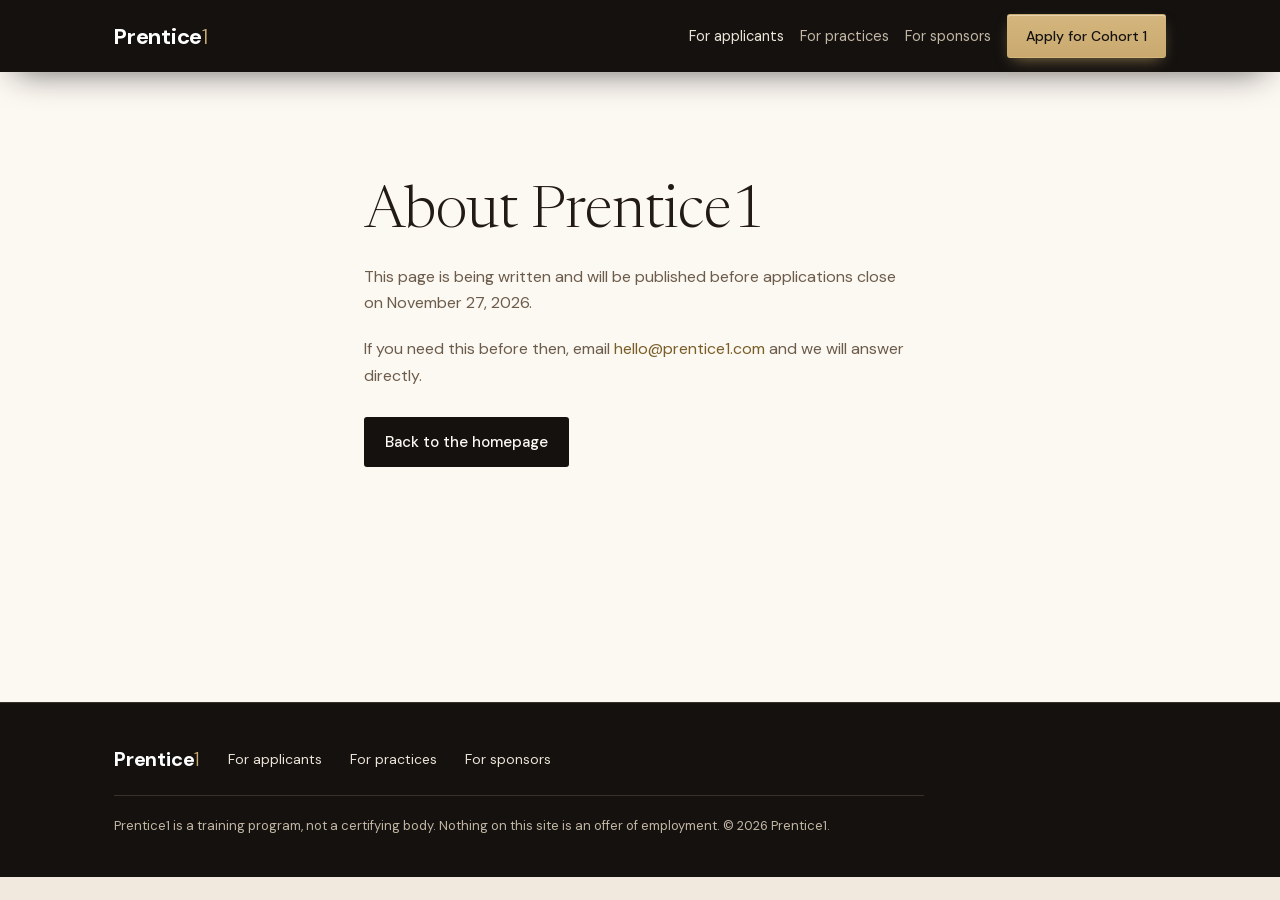
==== commit 449c57ab: "Track D: reset the site to the six-module curriculum and the derived calendar Prentice Day is fixed " ====
--- a/about/index.html
+++ b/about/index.html
@@ -32,7 +32,7 @@
 <main id="main" class="plain">
   <div class="plain__wrap">
     <h1>About Prentice1</h1>
-    <p>This page is being written and will be published before applications open on January 10, 2027.</p>
+    <p>This page is being written and will be published before applications close on November 27, 2026.</p>
     <p>If you need this before then, email <a href="mailto:hello@prentice1.com">hello@prentice1.com</a> and we will answer directly.</p>
     <div class="plain__actions">
       <a class="btn btn--ink" href="/">Back to the homepage</a>
--- a/assets/css/site.css
+++ b/assets/css/site.css
@@ -339,10 +339,31 @@
   position: absolute; left: 0; right: 0; bottom: 0; height: 42%;
   background: linear-gradient(180deg, transparent, var(--charcoal));
 }
+/* Ambient light (§07): two drifting radials on the dark heroes, transform only.
+   BX-02 — a named exception to the 600ms cap. The cap governs transitions and
+   entrances; drift is ambient and cannot exist under it, so these run long and
+   slow and never resolve to a state. Transform only, so they stay off the
+   paint path. Reduced motion collapses them with everything else. */
 .hero__glow {
   position: absolute; left: -10%; top: -20%; width: 60%; height: 90%;
   background: radial-gradient(closest-side, rgba(201,169,110,0.14), transparent);
   pointer-events: none;
+  will-change: transform;
+  animation: drift-a 26s var(--ease) infinite alternate;
+}
+.hero__glow::after {
+  content: "";
+  position: absolute; left: 45%; top: 25%; width: 85%; height: 85%;
+  background: radial-gradient(closest-side, rgba(201,169,110,0.09), transparent);
+  animation: drift-b 34s var(--ease) infinite alternate;
+}
+@keyframes drift-a {
+  from { transform: translate3d(0, 0, 0); }
+  to   { transform: translate3d(5%, 4%, 0); }
+}
+@keyframes drift-b {
+  from { transform: translate3d(0, 0, 0); }
+  to   { transform: translate3d(-7%, 5%, 0); }
 }
 
 .hero__inner {
@@ -897,3 +918,31 @@
 .plain h1 { font-size: clamp(38px, 5vw, 58px); line-height: 1.02; }
 .plain p { font-size: 16px; line-height: 1.65; color: var(--ink-2); }
 .plain__actions { display: flex; gap: var(--s-4); flex-wrap: wrap; margin-top: var(--s-2); }
+
+/* Select and textarea share the input treatment. */
+.field select,
+.field textarea {
+  background: #FFFFFF; border: 1px solid var(--rule);
+  padding: var(--s-4) var(--s-5); border-radius: var(--r-control); width: 100%;
+  transition: border-color var(--t-fast) var(--ease);
+}
+.field select:focus,
+.field textarea:focus { border-color: var(--charcoal); }
+.field select[aria-invalid="true"] { border-color: var(--state-err); }
+.field textarea { resize: vertical; min-height: 92px; font-family: inherit; }
+.field__opt { font-weight: 400; color: var(--ink-2); font-size: 13px; }
+
+/* Prose pages (the privacy notice, and anything else that is mostly words). */
+.prose { max-width: 680px; gap: 0; }
+.prose h1 { margin-bottom: var(--s-6); }
+.prose h2 {
+  font-size: 26px; line-height: 1.2; margin-top: var(--s-11);
+  padding-top: var(--s-7); border-top: 1px solid var(--rule);
+}
+.prose p { margin-top: var(--s-5); font-size: 16px; line-height: 1.7; color: var(--ink-2); }
+.prose p b, .prose li b { color: var(--ink); font-weight: 500; }
+.prose a { text-decoration: underline; }
+.prose__lede { font-size: 18px; color: var(--ink); }
+.prose__meta { font-size: 14px; color: var(--ink-2); }
+.prose__list { margin: var(--s-5) 0 0; padding-left: var(--s-7); display: flex; flex-direction: column; gap: var(--s-3); font-size: 16px; line-height: 1.7; color: var(--ink-2); }
+.prose .plain__actions { margin-top: var(--s-11); }
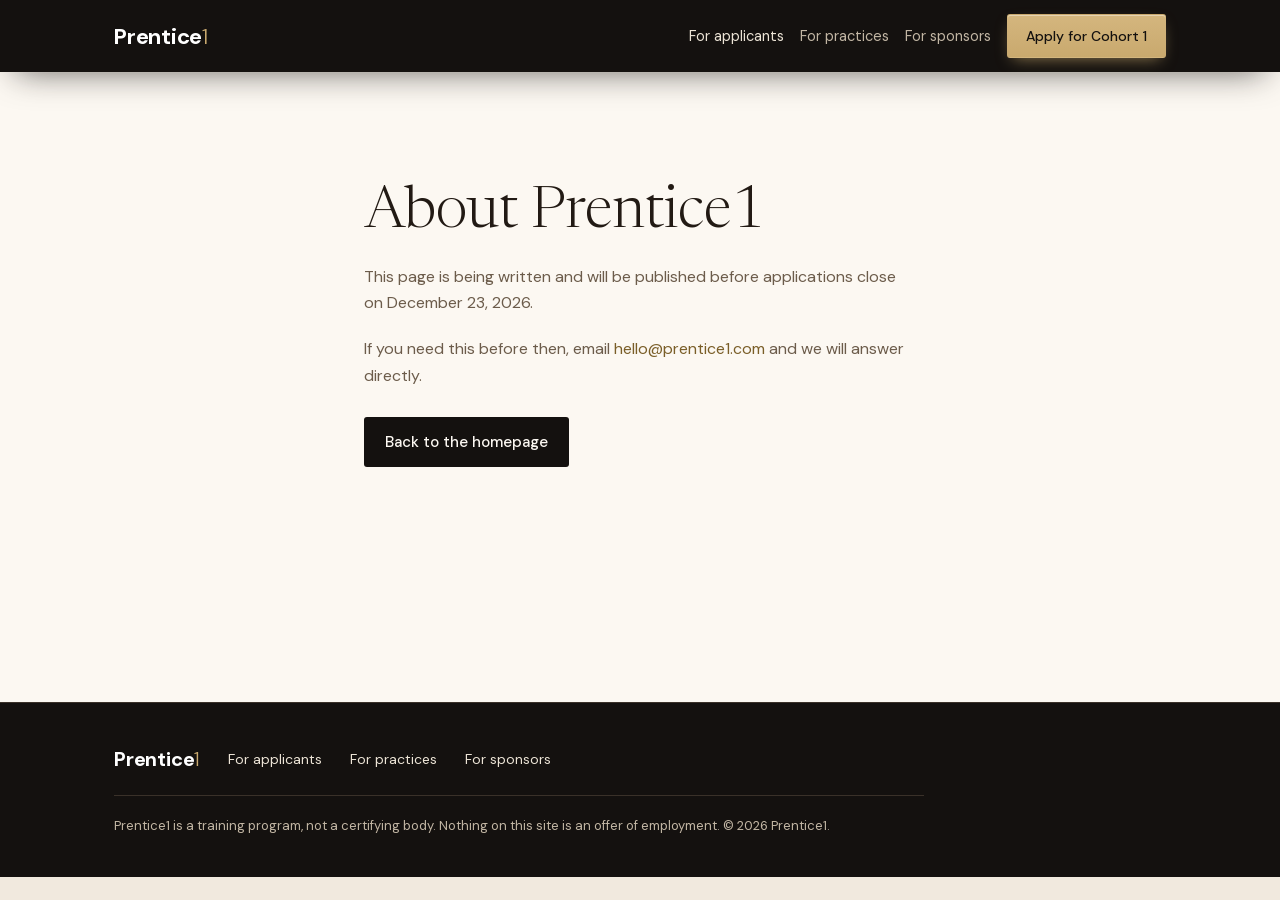
==== commit 470580b6: "Prentice Day the day after the intensive, and a late-December deadline Two changes from the owner, 2" ====
--- a/about/index.html
+++ b/about/index.html
@@ -32,7 +32,7 @@
 <main id="main" class="plain">
   <div class="plain__wrap">
     <h1>About Prentice1</h1>
-    <p>This page is being written and will be published before applications close on November 27, 2026.</p>
+    <p>This page is being written and will be published before applications close on December 23, 2026.</p>
     <p>If you need this before then, email <a href="mailto:hello@prentice1.com">hello@prentice1.com</a> and we will answer directly.</p>
     <div class="plain__actions">
       <a class="btn btn--ink" href="/">Back to the homepage</a>
